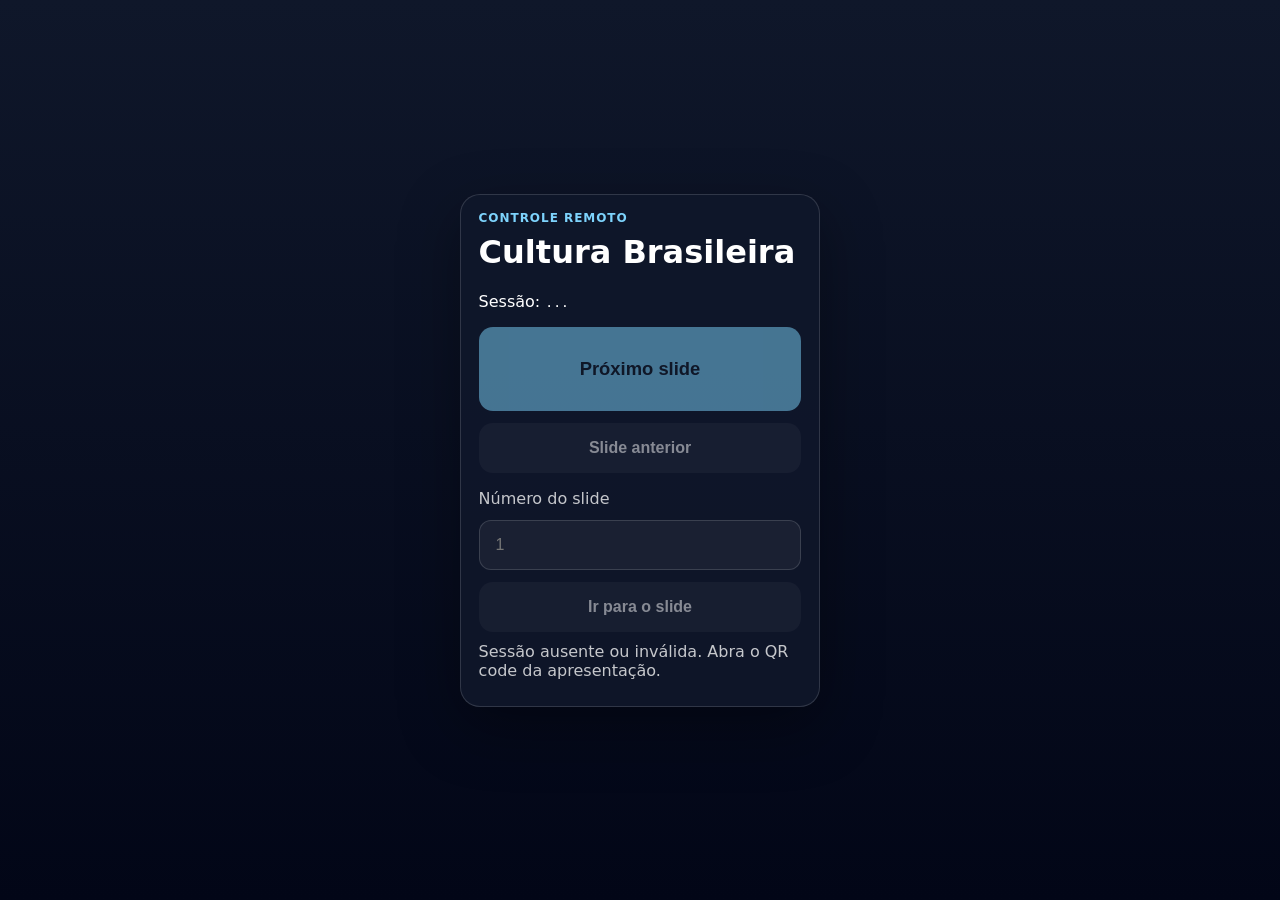
==== remote.html @ c2428dce "Build French Brazilian culture cover and fix slide layout" ====
<!doctype html>
<html lang="pt-BR">
  <head>
    <meta charset="utf-8" />
    <meta name="viewport" content="width=device-width, initial-scale=1.0, user-scalable=no" />
    <title>Controle remoto — Cultura Brasileira</title>
    <link rel="stylesheet" href="styles.css" />
  </head>
  <body class="remote-page">
    <main class="remote-layout">
      <div class="remote-panel">
        <p class="eyebrow">Controle remoto</p>
        <h1>Cultura Brasileira</h1>
        <p>Sessão: <code id="remote-session-id">...</code></p>
        <div class="remote-actions">
          <button id="btn-next" class="remote-button primary remote-button-next" disabled>Próximo slide</button>
          <button id="btn-prev" class="remote-button secondary" disabled>Slide anterior</button>
        </div>
        <div class="goto-panel">
          <label for="goto-slide">Número do slide</label>
          <input id="goto-slide" type="number" min="1" placeholder="1" inputmode="numeric" />
          <button id="btn-goto" class="remote-button tertiary" disabled>Ir para o slide</button>
        </div>
        <p id="remote-feedback" class="remote-feedback" role="status">Inicializando...</p>
      </div>
    </main>

    <script src="vendor/peerjs.min.js"></script>
    <script src="app.js?v=20261020-cover-fr"></script>
  </body>
</html>
---- styles.css ----
:root {
  --accent: #7dd3fc;
  --bg-deep: #020617;
  --panel: rgba(15, 23, 42, 0.94);
  --line: rgba(255, 255, 255, 0.14);
  --text-soft: rgba(255, 255, 255, 0.76);
  --ok: #22c55e;
  --warn: #f59e0b;
  --error: #ef4444;
}

body {
  margin: 0;
  background: var(--bg-deep);
  color: white;
  font-family: Inter, system-ui, sans-serif;
  overflow-x: hidden;
}

.reveal h1,
.reveal h2 {
  text-transform: none;
}

.reveal .slides > section.cover-slide {
  --cover-cream: #fbf6e8;
  --cover-ink: #183b31;
  --cover-green: #26794d;
  --cover-muted: #58685f;
  position: relative;
  box-sizing: border-box;
  height: 100%;
  padding: 0 !important;
  overflow: hidden;
  isolation: isolate;
  background: var(--cover-cream);
  color: var(--cover-ink);
  text-align: left;
}

.reveal .slides > .cover-slide.present {
  display: block;
}

.cover-slide::before,
.cover-slide::after {
  position: absolute;
  z-index: 0;
  content: "";
  border-radius: 50%;
  pointer-events: none;
}

.cover-slide::before {
  top: 50%;
  right: 4%;
  width: min(38vw, 600px);
  aspect-ratio: 1;
  transform: translateY(-50%);
  background: #dcebd8;
}

.cover-slide::after {
  right: -1%;
  bottom: 8%;
  width: min(19vw, 300px);
  aspect-ratio: 1;
  background: rgba(241, 200, 78, 0.17);
}

.cover-copy {
  position: absolute;
  z-index: 2;
  top: 13.5%;
  bottom: 5%;
  left: 7%;
  display: flex;
  width: 53%;
  max-width: 850px;
  flex-direction: column;
  align-items: flex-start;
}

.cover-eyebrow {
  margin: 0 0 72px;
  color: #528b60;
  font-size: 18px;
  font-weight: 700;
  letter-spacing: 0.24em;
  line-height: 1.3;
  text-transform: uppercase;
}

.cover-eyebrow::before {
  display: block;
  width: 54px;
  height: 5px;
  margin-bottom: 30px;
  border-radius: 3px;
  background: #e5b833;
  content: "";
}

.reveal .cover-title {
  margin: 0;
  color: var(--cover-ink);
  font-size: clamp(58px, 5vw, 80px);
  font-weight: 750;
  letter-spacing: -0.035em;
  line-height: 1.15;
}

.cover-title span {
  color: var(--cover-green);
}

.reveal .cover-subtitle {
  margin: 56px 0 0;
  color: var(--cover-muted);
  font-size: 24px;
  line-height: 1.4;
}

.reveal .cover-examples {
  display: flex;
  flex-wrap: wrap;
  gap: 16px;
  margin: 70px 0 0;
  padding: 0;
  list-style: none;
}

.reveal .cover-examples li {
  padding: 15px 22px;
  border-radius: 999px;
  font-size: 15px;
  font-weight: 700;
  letter-spacing: 0.025em;
  line-height: 1.4;
  white-space: nowrap;
}

.cover-examples li:nth-child(1) {
  background: #dcebd8;
  color: #28583b;
}

.cover-examples li:nth-child(2) {
  background: #fae7a9;
  color: #70551c;
}

.cover-examples li:nth-child(3) {
  background: #f1d8c9;
  color: #814b35;
}

.cover-credit {
  margin: auto 0 0;
  color: #839087;
  font-size: 12px;
  line-height: 1.4;
}

.cover-art {
  position: absolute;
  z-index: 1;
  top: 50%;
  right: 2.5%;
  width: auto;
  height: 104%;
  max-width: none;
  transform: translateY(-50%);
  object-fit: contain;
}

.placeholder-slide {
  display: flex !important;
  flex-direction: column;
  align-items: center;
  justify-content: center;
  min-height: min(700px, 78vh);
  box-sizing: border-box;
  padding: 2rem;
  border-radius: 24px;
  background: linear-gradient(135deg, #111827, #1e293b);
}

.placeholder-slide h1 {
  font-size: clamp(2rem, 6vw, 5rem);
  margin-bottom: 0.5rem;
}

.placeholder-slide p {
  color: var(--text-soft);
}

.eyebrow {
  margin: 0 0 0.5rem;
  color: var(--accent);
  text-transform: uppercase;
  letter-spacing: 0.08em;
  font-size: 0.75rem;
  font-weight: 700;
}

.remote-overlay {
  position: fixed;
  top: 1rem;
  right: 1rem;
  z-index: 20;
  display: flex;
  align-items: flex-start;
  gap: 0.75rem;
}

.remote-toggle,
.remote-close {
  appearance: none;
  border: 1px solid var(--line);
  background: var(--panel);
  color: white;
  cursor: pointer;
  box-shadow: 0 20px 60px rgba(0, 0, 0, 0.35);
}

.remote-toggle {
  width: 52px;
  height: 52px;
  border-radius: 999px;
  font-size: 1.35rem;
}

.remote-close {
  width: 36px;
  height: 36px;
  border-radius: 999px;
  font-size: 1rem;
}

.remote-overlay.is-collapsed .remote-card {
  display: none;
}

.remote-card,
.remote-panel {
  width: min(360px, calc(100vw - 2rem));
  max-width: 100%;
  padding: 1rem 1.1rem;
  box-sizing: border-box;
  border: 1px solid var(--line);
  border-radius: 20px;
  background: var(--panel);
  box-shadow: 0 20px 60px rgba(0, 0, 0, 0.35);
}

.remote-card-header {
  display: flex;
  align-items: flex-start;
  justify-content: space-between;
  gap: 1rem;
}

.remote-card h2,
.remote-panel h1 {
  margin-top: 0;
}

.qr-shell {
  display: flex;
  justify-content: center;
  align-items: center;
  min-height: 220px;
  margin: 1rem 0;
  padding: 0.75rem;
  border-radius: 16px;
  background: white;
}

.qr-shell canvas {
  max-width: 100%;
  height: auto;
}

.session-line,
.link-line,
.status-line,
.remote-feedback {
  margin: 0.6rem 0;
  color: var(--text-soft);
  overflow-wrap: anywhere;
}

.status-line span[data-state='ok'] { color: var(--ok); }
.status-line span[data-state='warn'] { color: var(--warn); }
.status-line span[data-state='error'] { color: var(--error); }

.toast {
  position: fixed;
  left: 50%;
  bottom: 1.5rem;
  transform: translateX(-50%) translateY(16px);
  opacity: 0;
  pointer-events: none;
  z-index: 25;
  padding: 0.9rem 1.1rem;
  border-radius: 999px;
  background: var(--panel);
  color: white;
  border: 1px solid var(--line);
  transition: opacity 180ms ease, transform 180ms ease;
}

.toast.is-visible {
  opacity: 1;
  transform: translateX(-50%) translateY(0);
}

.remote-layout {
  min-height: 100vh;
  display: grid;
  place-items: center;
  padding: max(1rem, env(safe-area-inset-top)) max(1rem, env(safe-area-inset-right)) max(1rem, env(safe-area-inset-bottom)) max(1rem, env(safe-area-inset-left));
  box-sizing: border-box;
  background: linear-gradient(180deg, #0f172a, #020617);
}

.remote-actions,
.goto-panel {
  display: grid;
  gap: 0.75rem;
  margin-top: 1rem;
}

label { color: var(--text-soft); }

input {
  width: 100%;
  box-sizing: border-box;
  padding: 0.95rem 1rem;
  border-radius: 12px;
  border: 1px solid var(--line);
  background: rgba(255, 255, 255, 0.05);
  color: white;
  font-size: 1rem;
}

.remote-button {
  appearance: none;
  border: 0;
  border-radius: 14px;
  padding: 1rem;
  font-size: 1rem;
  font-weight: 700;
  cursor: pointer;
}

.remote-button:disabled {
  opacity: 0.5;
  cursor: not-allowed;
}

.remote-button.primary {
  background: var(--accent);
  color: #111827;
}

.remote-button.secondary,
.remote-button.tertiary {
  background: rgba(255, 255, 255, 0.08);
  color: white;
}

.remote-button-next { min-height: 84px; font-size: 1.15rem; }

@media (max-width: 640px) {
  .remote-overlay { top: 0.75rem; right: 0.75rem; }
  .remote-card { width: min(340px, calc(100vw - 5rem)); }
  .remote-panel { width: min(100%, 420px); }
  .cover-copy { width: 57%; }
  .cover-title { font-size: clamp(52px, 5vw, 72px); }
  .cover-subtitle { max-width: 90%; font-size: 20px; }
  .reveal .cover-examples { gap: 10px; margin-top: 48px; }
  .reveal .cover-examples li { padding: 12px 16px; font-size: 13px; }
}
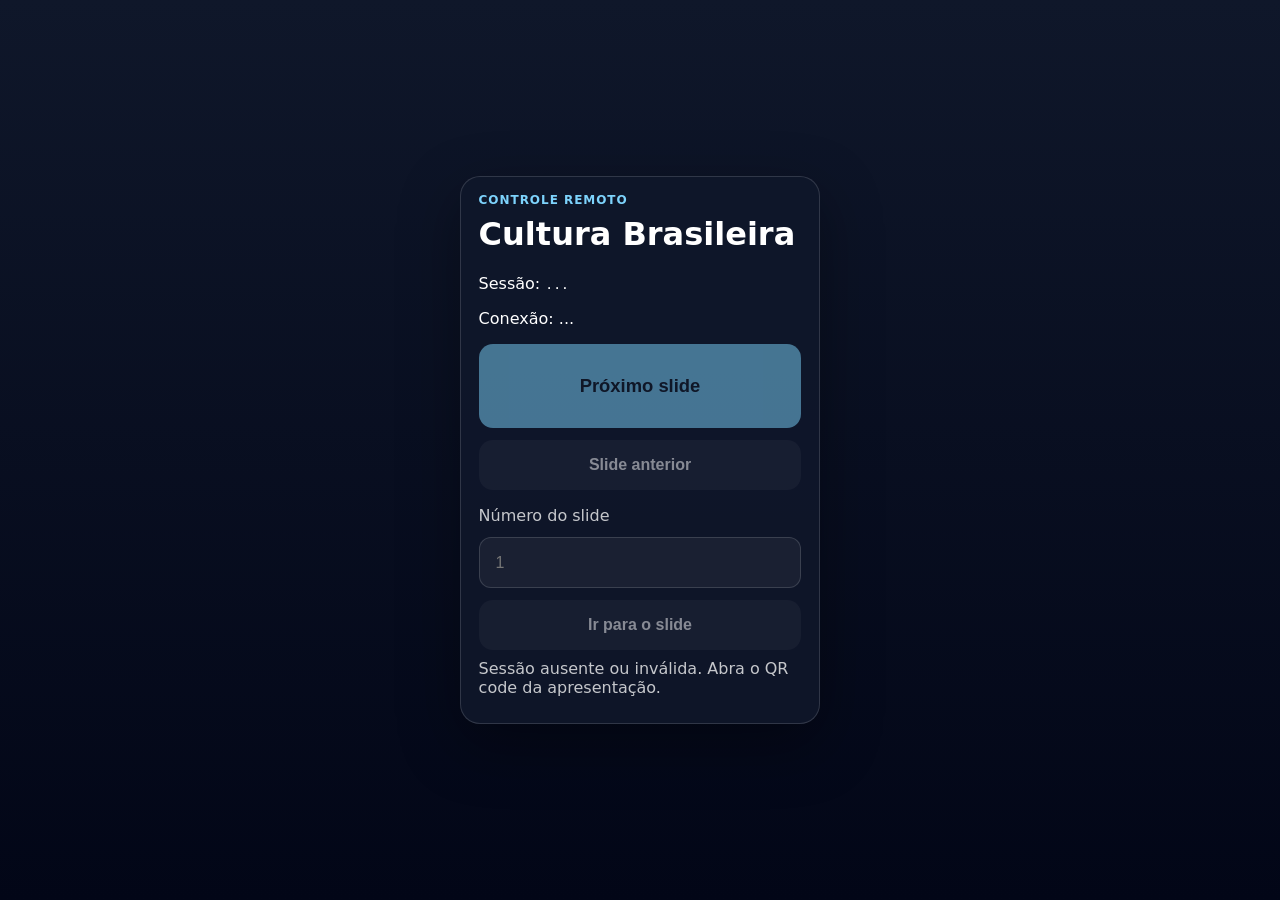
==== commit 9b6b8598: "Add selectable Metered TURN connection modes" ====
--- a/remote.html
+++ b/remote.html
@@ -12,6 +12,7 @@
         <p class="eyebrow">Controle remoto</p>
         <h1>Cultura Brasileira</h1>
         <p>Sessão: <code id="remote-session-id">...</code></p>
+        <p>Conexão: <span id="remote-mode">...</span></p>
         <div class="remote-actions">
           <button id="btn-next" class="remote-button primary remote-button-next" disabled>Próximo slide</button>
           <button id="btn-prev" class="remote-button secondary" disabled>Slide anterior</button>
@@ -26,6 +27,6 @@
     </main>
 
     <script src="vendor/peerjs.min.js"></script>
-    <script src="app.js?v=20261020-cover-fr"></script>
+    <script src="app.js?v=20261021-metered-turn"></script>
   </body>
 </html>
--- a/styles.css
+++ b/styles.css
@@ -26,7 +26,6 @@
   --cover-cream: #fbf6e8;
   --cover-ink: #183b31;
   --cover-green: #26794d;
-  --cover-muted: #58685f;
   position: relative;
   box-sizing: border-box;
   height: 100%;
@@ -71,20 +70,17 @@
 .cover-copy {
   position: absolute;
   z-index: 2;
-  top: 13.5%;
-  bottom: 5%;
+  top: 50%;
   left: 7%;
-  display: flex;
   width: 53%;
   max-width: 850px;
-  flex-direction: column;
-  align-items: flex-start;
-}
-
-.cover-eyebrow {
-  margin: 0 0 72px;
+  transform: translateY(-50%);
+}
+
+.reveal .cover-eyebrow {
+  margin: 0 0 44px;
   color: #528b60;
-  font-size: 18px;
+  font-size: 20px;
   font-weight: 700;
   letter-spacing: 0.24em;
   line-height: 1.3;
@@ -95,7 +91,7 @@
   display: block;
   width: 54px;
   height: 5px;
-  margin-bottom: 30px;
+  margin-bottom: 24px;
   border-radius: 3px;
   background: #e5b833;
   content: "";
@@ -104,69 +100,28 @@
 .reveal .cover-title {
   margin: 0;
   color: var(--cover-ink);
-  font-size: clamp(58px, 5vw, 80px);
+  font-size: 96px;
   font-weight: 750;
   letter-spacing: -0.035em;
   line-height: 1.15;
 }
 
+.reveal .cover-subtitle {
+  margin: 38px 0 0;
+  color: #58685f;
+  font-size: 28px;
+  line-height: 1.35;
+}
+
 .cover-title span {
   color: var(--cover-green);
-}
-
-.reveal .cover-subtitle {
-  margin: 56px 0 0;
-  color: var(--cover-muted);
-  font-size: 24px;
-  line-height: 1.4;
-}
-
-.reveal .cover-examples {
-  display: flex;
-  flex-wrap: wrap;
-  gap: 16px;
-  margin: 70px 0 0;
-  padding: 0;
-  list-style: none;
-}
-
-.reveal .cover-examples li {
-  padding: 15px 22px;
-  border-radius: 999px;
-  font-size: 15px;
-  font-weight: 700;
-  letter-spacing: 0.025em;
-  line-height: 1.4;
-  white-space: nowrap;
-}
-
-.cover-examples li:nth-child(1) {
-  background: #dcebd8;
-  color: #28583b;
-}
-
-.cover-examples li:nth-child(2) {
-  background: #fae7a9;
-  color: #70551c;
-}
-
-.cover-examples li:nth-child(3) {
-  background: #f1d8c9;
-  color: #814b35;
-}
-
-.cover-credit {
-  margin: auto 0 0;
-  color: #839087;
-  font-size: 12px;
-  line-height: 1.4;
 }
 
 .cover-art {
   position: absolute;
   z-index: 1;
   top: 50%;
-  right: 2.5%;
+  right: 7%;
   width: auto;
   height: 104%;
   max-width: none;
@@ -280,6 +235,23 @@
 .qr-shell canvas {
   max-width: 100%;
   height: auto;
+}
+
+.connection-mode-label {
+  display: block;
+  margin-top: 1rem;
+  font-size: 0.9rem;
+}
+
+.connection-mode-select {
+  width: 100%;
+  margin-top: 0.35rem;
+  padding: 0.7rem;
+  border: 1px solid var(--line);
+  border-radius: 10px;
+  background: #1e293b;
+  color: white;
+  font: inherit;
 }
 
 .session-line,
@@ -378,8 +350,4 @@
   .remote-card { width: min(340px, calc(100vw - 5rem)); }
   .remote-panel { width: min(100%, 420px); }
   .cover-copy { width: 57%; }
-  .cover-title { font-size: clamp(52px, 5vw, 72px); }
-  .cover-subtitle { max-width: 90%; font-size: 20px; }
-  .reveal .cover-examples { gap: 10px; margin-top: 48px; }
-  .reveal .cover-examples li { padding: 12px 16px; font-size: 13px; }
-}
+}
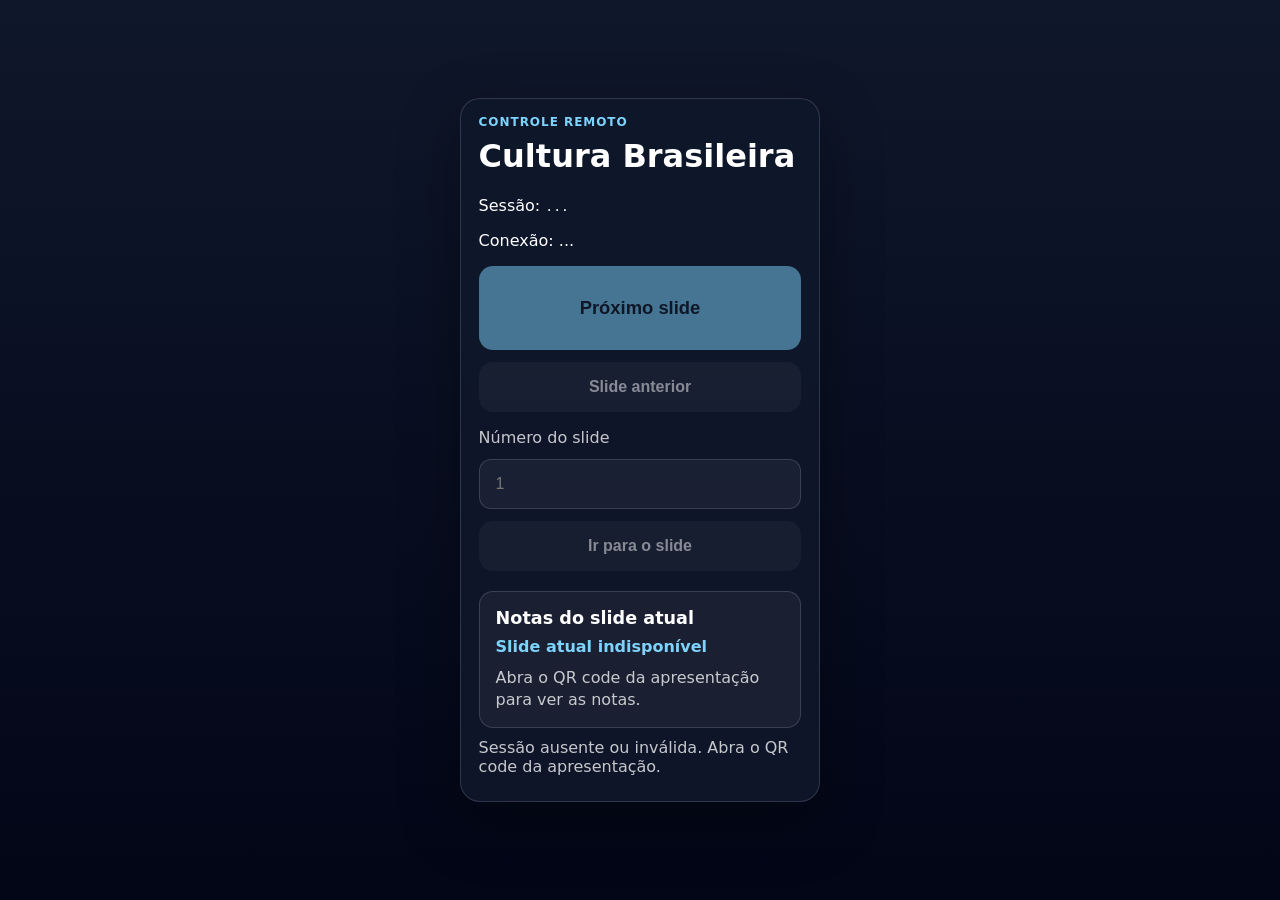
==== commit b7713ed9: "Show current slide notes on remote control" ====
--- a/remote.html
+++ b/remote.html
@@ -22,11 +22,17 @@
           <input id="goto-slide" type="number" min="1" placeholder="1" inputmode="numeric" />
           <button id="btn-goto" class="remote-button tertiary" disabled>Ir para o slide</button>
         </div>
+        <section class="remote-notes-panel" aria-labelledby="remote-notes-title">
+          <h2 id="remote-notes-title">Notas do slide atual</h2>
+          <p id="remote-current-slide" class="remote-current-slide" aria-live="polite">Aguardando apresentação...</p>
+          <ul id="remote-notes-list" lang="fr" hidden></ul>
+          <p id="remote-notes-empty" class="remote-notes-empty">As notas aparecerão quando o controle conectar.</p>
+        </section>
         <p id="remote-feedback" class="remote-feedback" role="status">Inicializando...</p>
       </div>
     </main>
 
     <script src="vendor/peerjs.min.js"></script>
-    <script src="app.js?v=20261021-metered-turn"></script>
+    <script src="app.js?v=20261102-slide-notes"></script>
   </body>
 </html>
--- a/styles.css
+++ b/styles.css
@@ -26,7 +26,7 @@
   --cover-cream: #fbf6e8;
   --cover-ink: #183b31;
   --cover-green: #26794d;
-  position: relative;
+  position: absolute;
   box-sizing: border-box;
   height: 100%;
   padding: 0 !important;
@@ -129,26 +129,527 @@
   object-fit: contain;
 }
 
-.placeholder-slide {
-  display: flex !important;
-  flex-direction: column;
+.reveal .slides > section.communities-slide,
+.reveal .slides > section.diversity-slide {
+  --diversity-ink: #173b32;
+  position: absolute;
+  box-sizing: border-box;
+  height: 100%;
+  padding: 0 !important;
+  overflow: hidden;
+  background: #fbf6e8;
+  color: var(--diversity-ink);
+  text-align: left;
+}
+
+.communities-intro {
+  position: absolute;
+  top: 9%;
+  left: 7%;
+  width: 48%;
+}
+
+.reveal .communities-eyebrow {
+  margin: 0 0 36px;
+  color: #527e5d;
+  font-size: 20px;
+  font-weight: 700;
+  letter-spacing: 0.19em;
+  text-transform: uppercase;
+}
+
+.reveal .communities-intro h2 {
+  margin: 0;
+  color: var(--diversity-ink);
+  font-size: 78px;
+  font-weight: 750;
+  letter-spacing: -0.035em;
+  line-height: 1.07;
+}
+
+.communities-intro h2 span { color: #26794d; }
+
+.reveal .communities-lead {
+  max-width: 560px;
+  margin: 36px 0 0;
+  color: #4b6257;
+  font-size: 30px;
+  line-height: 1.35;
+}
+
+.communities-lead strong { color: var(--diversity-ink); }
+
+.communities-photo,
+.diversity-photo {
+  position: absolute;
+  top: 8%;
+  right: 7%;
+  width: 37%;
+  height: 52%;
+  margin: 0;
+  overflow: hidden;
+  border-radius: 22px;
+  background: #e5ebdf;
+  box-shadow: 15px 15px 0 #dcebd8;
+}
+
+.communities-photo img,
+.diversity-photo img {
+  display: block;
+  width: 100%;
+  height: 100%;
+  max-width: none;
+  max-height: none;
+  object-fit: cover;
+}
+
+.communities-groups {
+  position: absolute;
+  top: 61%;
+  left: 7%;
+  width: 86%;
+}
+
+.reveal .communities-label {
+  margin: 0 0 18px;
+  color: var(--diversity-ink);
+  font-size: 26px;
+  font-weight: 700;
+}
+
+.reveal .communities-list {
+  display: flex;
+  flex-wrap: wrap;
+  justify-content: center;
   align-items: center;
-  justify-content: center;
-  min-height: min(700px, 78vh);
-  box-sizing: border-box;
-  padding: 2rem;
-  border-radius: 24px;
-  background: linear-gradient(135deg, #111827, #1e293b);
-}
-
-.placeholder-slide h1 {
-  font-size: clamp(2rem, 6vw, 5rem);
-  margin-bottom: 0.5rem;
-}
-
-.placeholder-slide p {
-  color: var(--text-soft);
-}
+  gap: 14px 18px;
+  margin: 0;
+  padding: 0;
+  list-style: none;
+}
+
+.reveal .communities-list li {
+  padding: 9px 22px;
+  border-radius: 999px;
+  background: #e1ecdc;
+  color: #20543c;
+  font-weight: 650;
+  line-height: 1.12;
+  list-style: none;
+  white-space: nowrap;
+}
+
+.reveal .communities-list li.tag-xxl { background: #26794d; color: #fffdf5; font-size: 55px; }
+.reveal .communities-list li.tag-xl { font-size: 46px; }
+.reveal .communities-list li.tag-lg { background: #f3df9a; color: #674c05; font-size: 38px; }
+.reveal .communities-list li.tag-md { font-size: 33px; }
+.reveal .communities-list li.tag-sm { background: #f1e4d6; color: #78462d; font-size: 29px; }
+
+.reveal .communities-source {
+  position: absolute;
+  bottom: 5%;
+  left: 7%;
+  margin: 0;
+  color: #60736a;
+  font-size: 17px;
+}
+
+.diversity-intro {
+  position: absolute;
+  top: 9%;
+  left: 7%;
+  width: 48%;
+}
+
+.reveal .diversity-eyebrow {
+  margin: 0 0 36px;
+  color: #527e5d;
+  font-size: 20px;
+  font-weight: 700;
+  letter-spacing: 0.19em;
+  text-transform: uppercase;
+}
+
+.reveal .diversity-intro h2 {
+  margin: 0;
+  color: var(--diversity-ink);
+  font-size: 78px;
+  font-weight: 750;
+  letter-spacing: -0.035em;
+  line-height: 1.07;
+}
+
+.diversity-intro h2 span { color: #26794d; }
+
+.reveal .diversity-lead {
+  max-width: 560px;
+  margin: 36px 0 0;
+  color: #4b6257;
+  font-size: 30px;
+  line-height: 1.35;
+}
+
+.diversity-lead strong { color: var(--diversity-ink); }
+
+.diversity-data {
+  position: absolute;
+  top: 63%;
+  left: 7%;
+  width: 86%;
+}
+
+.reveal .diversity-data-title {
+  margin: 0 0 20px;
+  color: var(--diversity-ink);
+  font-size: 27px;
+  font-weight: 700;
+}
+
+.diversity-bar {
+  display: flex;
+  height: 26px;
+  overflow: hidden;
+  border-radius: 999px;
+}
+
+.diversity-bar-european { width: 60%; background: #26794d; }
+.diversity-bar-african { width: 27%; background: #e5b833; }
+.diversity-bar-indigenous { width: 13%; background: #c56745; }
+
+.diversity-legend {
+  display: grid;
+  grid-template-columns: 60% 27% 13%;
+  margin-top: 18px;
+  color: #4b6257;
+  font-size: 22px;
+}
+
+.diversity-legend span { display: flex; flex-direction: column; gap: 2px; }
+.diversity-legend strong { font-size: 32px; line-height: 1.1; }
+
+.diversity-legend span:nth-child(1) strong { color: #26794d; }
+.diversity-legend span:nth-child(2) strong { color: #9b7410; }
+.diversity-legend span:nth-child(3) strong { color: #b55334; }
+
+.reveal .diversity-source {
+  position: absolute;
+  bottom: 5%;
+  left: 7%;
+  width: 66%;
+  margin: 0;
+  color: #60736a;
+  font-size: 17px;
+}
+
+.diversity-source cite { font-style: italic; }
+
+.reveal .diversity-photo-credit {
+  position: absolute;
+  right: 7%;
+  bottom: 5%;
+  margin: 0;
+  color: #60736a;
+  font-size: 17px;
+  text-align: right;
+}
+
+.reveal .slides > section.social-time-slide {
+  --time-ink: #f7efe2;
+  --time-gold: #ddb778;
+  position: absolute;
+  box-sizing: border-box;
+  height: 100%;
+  padding: 0 !important;
+  overflow: hidden;
+  background: #192027;
+  color: var(--time-ink);
+  text-align: left;
+}
+
+.social-time-intro {
+  position: absolute;
+  top: 11%;
+  left: 7%;
+  width: 43%;
+}
+
+.reveal .social-time-eyebrow {
+  margin: 0 0 48px;
+  color: var(--time-gold);
+  font-size: 20px;
+  font-weight: 700;
+  letter-spacing: 0.19em;
+  text-transform: uppercase;
+}
+
+.reveal .social-time-intro h2 {
+  margin: 0;
+  color: var(--time-ink);
+  font-size: 88px;
+  font-weight: 750;
+  letter-spacing: -0.035em;
+  line-height: 1.07;
+}
+
+.social-time-intro h2 span { color: var(--time-gold); }
+
+.reveal .social-time-lead {
+  max-width: 650px;
+  margin: 50px 0 0;
+  color: #d8d6d1;
+  font-size: 31px;
+  line-height: 1.35;
+}
+
+.social-time-photo {
+  position: absolute;
+  top: 6%;
+  right: 6%;
+  width: 42%;
+  height: 88%;
+  margin: 0;
+  overflow: hidden;
+  border: 2px solid rgba(221, 183, 120, 0.55);
+  border-radius: 22px;
+  box-shadow: 0 24px 70px rgba(0, 0, 0, 0.32);
+}
+
+.social-time-photo img {
+  display: block;
+  width: 100%;
+  height: 100%;
+  max-width: none;
+  max-height: none;
+  object-fit: cover;
+}
+
+.reveal .social-time-note {
+  position: absolute;
+  bottom: 5%;
+  left: 7%;
+  width: 43%;
+  margin: 0;
+  color: #bcb6aa;
+  font-size: 19px;
+}
+
+.reveal .slides > section.caramelo-slide {
+  --caramelo-ink: #402819;
+  --caramelo-accent: #a95326;
+  position: absolute;
+  box-sizing: border-box;
+  height: 100%;
+  padding: 0 !important;
+  overflow: hidden;
+  background: #f2dfc1;
+  color: var(--caramelo-ink);
+  text-align: left;
+}
+
+.caramelo-slide::before {
+  position: absolute;
+  bottom: -34%;
+  left: -17%;
+  width: 53%;
+  aspect-ratio: 1;
+  border-radius: 50%;
+  background: rgba(215, 159, 82, 0.25);
+  content: "";
+}
+
+.caramelo-intro {
+  position: absolute;
+  z-index: 1;
+  top: 17%;
+  left: 6%;
+  width: 29%;
+}
+
+.reveal .caramelo-eyebrow {
+  margin: 0 0 46px;
+  color: var(--caramelo-accent);
+  font-size: 20px;
+  font-weight: 700;
+  letter-spacing: 0.16em;
+  text-transform: uppercase;
+}
+
+.reveal .caramelo-intro h2 {
+  margin: 0;
+  color: var(--caramelo-ink);
+  font-size: 77px;
+  font-weight: 750;
+  letter-spacing: -0.045em;
+  line-height: 1.08;
+}
+
+.caramelo-intro h2 span { color: var(--caramelo-accent); }
+
+.reveal .caramelo-lead {
+  margin: 48px 0 0;
+  color: #614734;
+  font-size: 30px;
+  line-height: 1.38;
+}
+
+.caramelo-lead strong { color: var(--caramelo-ink); }
+
+.reveal .caramelo-note {
+  margin: 58px 0 0;
+  padding-top: 22px;
+  border-top: 3px solid #d2a56a;
+  color: #76573c;
+  font-size: 21px;
+  line-height: 1.35;
+}
+
+.caramelo-collage {
+  position: absolute;
+  top: 8%;
+  right: 5%;
+  display: grid;
+  grid-template-columns: repeat(5, minmax(0, 1fr));
+  grid-template-rows: repeat(3, minmax(0, 1fr));
+  gap: 10px;
+  width: 58%;
+  height: 84%;
+  padding: 10px;
+  box-sizing: border-box;
+  border-radius: 23px;
+  background: #fff8ed;
+  box-shadow: 0 28px 70px rgba(76, 43, 19, 0.25);
+}
+
+.reveal .caramelo-collage img {
+  display: block;
+  margin: 0;
+  width: 100%;
+  height: 100%;
+  max-width: none;
+  max-height: none;
+  min-width: 0;
+  min-height: 0;
+  border-radius: 10px;
+  object-fit: cover;
+}
+
+.caramelo-tile-1 { grid-area: 1 / 1 / 3 / 2; }
+.caramelo-tile-2 { grid-area: 1 / 2 / 2 / 4; }
+.caramelo-tile-3 { grid-area: 1 / 4 / 2 / 6; }
+.caramelo-tile-4 { grid-area: 2 / 2 / 3 / 4; }
+.caramelo-tile-5 { grid-area: 2 / 4 / 4 / 6; }
+.caramelo-tile-6 { grid-area: 3 / 1 / 4 / 2; }
+.caramelo-tile-7 { grid-area: 3 / 2 / 4 / 3; }
+.caramelo-tile-8 { grid-area: 3 / 3 / 4 / 4; }
+
+.caramelo-collage .caramelo-tile-1 { object-position: 50% 24%; }
+.caramelo-collage .caramelo-tile-5 { object-position: 50% 35%; }
+.caramelo-collage .caramelo-tile-8 { object-position: 50% 50%; }
+
+.reveal .slides > section.culinary-slide {
+  --culinary-ink: #fff6ee;
+  --culinary-accent: #ffc2a8;
+  position: absolute;
+  box-sizing: border-box;
+  height: 100%;
+  padding: 0 !important;
+  overflow: hidden;
+  background: #861f34;
+  color: var(--culinary-ink);
+  text-align: left;
+}
+
+.culinary-slide::before {
+  position: absolute;
+  top: -33%;
+  right: -8%;
+  width: 52%;
+  aspect-ratio: 1;
+  border-radius: 50%;
+  background: rgba(255, 167, 139, 0.15);
+  content: "";
+}
+
+.culinary-heading {
+  position: absolute;
+  top: 7%;
+  left: 6%;
+  width: 48%;
+}
+
+.reveal .culinary-eyebrow {
+  margin: 0 0 34px;
+  color: var(--culinary-accent);
+  font-size: 20px;
+  font-weight: 700;
+  letter-spacing: 0.18em;
+  text-transform: uppercase;
+}
+
+.reveal .culinary-heading h2 {
+  margin: 0;
+  color: var(--culinary-ink);
+  font-size: 78px;
+  font-weight: 750;
+  letter-spacing: -0.04em;
+  line-height: 1.06;
+}
+
+.culinary-heading h2 span { color: var(--culinary-accent); }
+
+.reveal .culinary-lead {
+  position: absolute;
+  top: 12%;
+  right: 7%;
+  width: 38%;
+  margin: 0;
+  color: #f4d8d4;
+  font-size: 30px;
+  line-height: 1.37;
+}
+
+.culinary-lead strong { color: var(--culinary-ink); }
+
+.culinary-collage {
+  position: absolute;
+  top: 38%;
+  left: 6%;
+  display: grid;
+  grid-template-columns: repeat(6, minmax(0, 1fr));
+  grid-template-rows: 40% 60%;
+  gap: 10px;
+  width: 88%;
+  height: 54%;
+  padding: 10px;
+  box-sizing: border-box;
+  border-radius: 23px;
+  background: #f6d0c5;
+  box-shadow: 0 26px 65px rgba(47, 5, 17, 0.35);
+}
+
+.reveal .culinary-collage img {
+  display: block;
+  width: 100%;
+  height: 100%;
+  min-width: 0;
+  min-height: 0;
+  max-width: none;
+  max-height: none;
+  margin: 0;
+  border-radius: 10px;
+  object-fit: cover;
+}
+
+.culinary-tile-1 { grid-area: 1 / 1 / 2 / 3; }
+.culinary-tile-2 { grid-area: 1 / 3 / 2 / 5; }
+.culinary-tile-3 { grid-area: 1 / 5 / 2 / 7; }
+.culinary-tile-4 { grid-area: 2 / 1 / 3 / 4; }
+.culinary-tile-5 { grid-area: 2 / 4 / 3 / 7; }
+
+.culinary-collage .culinary-tile-1 { object-position: 50% 58%; }
+.culinary-collage .culinary-tile-4 { object-position: 50% 56%; }
+
+.reveal .remote-notes { display: none; }
 
 .eyebrow {
   margin: 0 0 0.5rem;
@@ -304,6 +805,40 @@
   margin-top: 1rem;
 }
 
+.remote-notes-panel {
+  margin-top: 1.25rem;
+  padding: 1rem;
+  border: 1px solid var(--line);
+  border-radius: 14px;
+  background: rgba(255, 255, 255, 0.05);
+}
+
+.remote-notes-panel h2 {
+  margin: 0 0 0.55rem;
+  font-size: 1.1rem;
+}
+
+.remote-current-slide {
+  margin: 0 0 0.65rem;
+  color: var(--accent);
+  font-weight: 700;
+}
+
+.remote-notes-panel ul {
+  margin: 0;
+  padding-left: 1.25rem;
+  line-height: 1.45;
+}
+
+.remote-notes-panel li + li { margin-top: 0.55rem; }
+.remote-notes-panel ul[hidden] { display: none; }
+
+.remote-notes-empty {
+  margin: 0;
+  color: var(--text-soft);
+  line-height: 1.4;
+}
+
 label { color: var(--text-soft); }
 
 input {
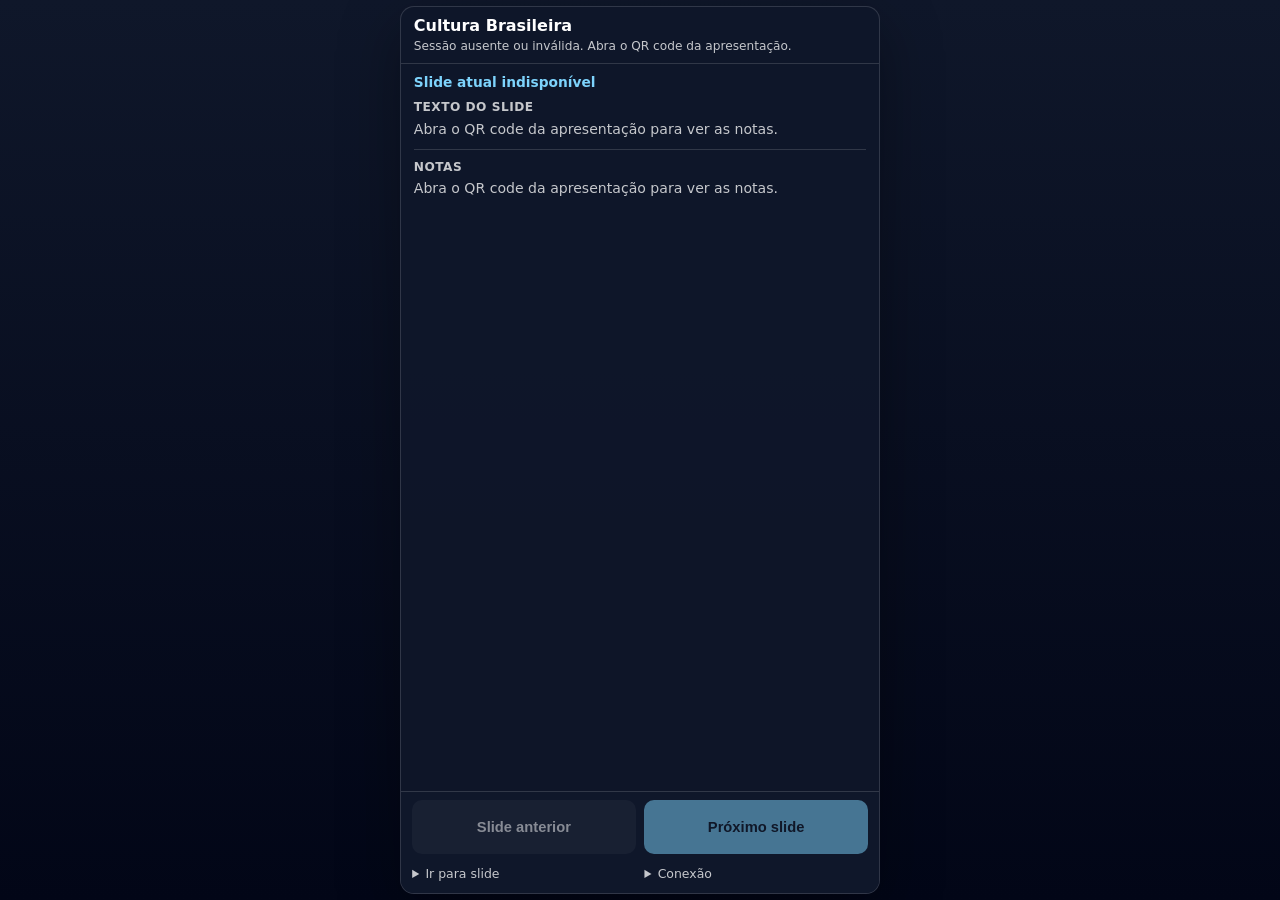
==== commit 2507900a: "Show slide text in compact mobile remote" ====
--- a/remote.html
+++ b/remote.html
@@ -4,35 +4,53 @@
     <meta charset="utf-8" />
     <meta name="viewport" content="width=device-width, initial-scale=1.0, user-scalable=no" />
     <title>Controle remoto — Cultura Brasileira</title>
-    <link rel="stylesheet" href="styles.css" />
+    <link rel="stylesheet" href="styles.css?v=20261117-compact-remote" />
   </head>
   <body class="remote-page">
     <main class="remote-layout">
       <div class="remote-panel">
-        <p class="eyebrow">Controle remoto</p>
-        <h1>Cultura Brasileira</h1>
-        <p>Sessão: <code id="remote-session-id">...</code></p>
-        <p>Conexão: <span id="remote-mode">...</span></p>
-        <div class="remote-actions">
-          <button id="btn-next" class="remote-button primary remote-button-next" disabled>Próximo slide</button>
-          <button id="btn-prev" class="remote-button secondary" disabled>Slide anterior</button>
+        <header class="remote-header">
+          <h1>Cultura Brasileira</h1>
+          <p id="remote-feedback" class="remote-feedback" role="status">Inicializando...</p>
+        </header>
+        <div class="remote-reading">
+          <p id="remote-current-slide" class="remote-current-slide" aria-live="polite">Aguardando apresentação...</p>
+          <section class="remote-slide-text-panel" aria-labelledby="remote-slide-text-title">
+            <h2 id="remote-slide-text-title">Texto do slide</h2>
+            <div id="remote-slide-text-list" lang="fr"></div>
+            <p id="remote-slide-text-empty" class="remote-notes-empty">O texto aparecerá quando o controle conectar.</p>
+          </section>
+          <section class="remote-notes-panel" aria-labelledby="remote-notes-title">
+            <h2 id="remote-notes-title">Notas</h2>
+            <ul id="remote-notes-list" lang="fr" hidden></ul>
+            <p id="remote-notes-empty" class="remote-notes-empty">As notas aparecerão quando o controle conectar.</p>
+          </section>
         </div>
-        <div class="goto-panel">
-          <label for="goto-slide">Número do slide</label>
-          <input id="goto-slide" type="number" min="1" placeholder="1" inputmode="numeric" />
-          <button id="btn-goto" class="remote-button tertiary" disabled>Ir para o slide</button>
-        </div>
-        <section class="remote-notes-panel" aria-labelledby="remote-notes-title">
-          <h2 id="remote-notes-title">Notas do slide atual</h2>
-          <p id="remote-current-slide" class="remote-current-slide" aria-live="polite">Aguardando apresentação...</p>
-          <ul id="remote-notes-list" lang="fr" hidden></ul>
-          <p id="remote-notes-empty" class="remote-notes-empty">As notas aparecerão quando o controle conectar.</p>
-        </section>
-        <p id="remote-feedback" class="remote-feedback" role="status">Inicializando...</p>
+        <footer class="remote-footer">
+          <div class="remote-actions">
+            <button id="btn-prev" class="remote-button secondary" disabled>Slide anterior</button>
+            <button id="btn-next" class="remote-button primary remote-button-next" disabled>Próximo slide</button>
+          </div>
+          <div class="remote-secondary-actions">
+            <details class="goto-panel">
+              <summary>Ir para slide</summary>
+              <div class="goto-controls">
+                <label class="visually-hidden" for="goto-slide">Número do slide</label>
+                <input id="goto-slide" type="number" min="1" placeholder="Número" inputmode="numeric" />
+                <button id="btn-goto" class="remote-button tertiary" disabled>Ir</button>
+              </div>
+            </details>
+            <details class="remote-connection-details">
+              <summary>Conexão</summary>
+              <p>Sessão: <code id="remote-session-id">...</code></p>
+              <p>Modo: <span id="remote-mode">...</span></p>
+            </details>
+          </div>
+        </footer>
       </div>
     </main>
 
     <script src="vendor/peerjs.min.js"></script>
-    <script src="app.js?v=20261102-slide-notes"></script>
+    <script src="app.js?v=20261117-compact-remote"></script>
   </body>
 </html>
--- a/styles.css
+++ b/styles.css
@@ -129,8 +129,7 @@
   object-fit: contain;
 }
 
-.reveal .slides > section.communities-slide,
-.reveal .slides > section.diversity-slide {
+.reveal .slides > section.communities-slide {
   --diversity-ink: #173b32;
   position: absolute;
   box-sizing: border-box;
@@ -179,8 +178,7 @@
 
 .communities-lead strong { color: var(--diversity-ink); }
 
-.communities-photo,
-.diversity-photo {
+.communities-photo {
   position: absolute;
   top: 8%;
   right: 7%;
@@ -193,8 +191,7 @@
   box-shadow: 15px 15px 0 #dcebd8;
 }
 
-.communities-photo img,
-.diversity-photo img {
+.communities-photo img {
   display: block;
   width: 100%;
   height: 100%;
@@ -254,105 +251,6 @@
   font-size: 17px;
 }
 
-.diversity-intro {
-  position: absolute;
-  top: 9%;
-  left: 7%;
-  width: 48%;
-}
-
-.reveal .diversity-eyebrow {
-  margin: 0 0 36px;
-  color: #527e5d;
-  font-size: 20px;
-  font-weight: 700;
-  letter-spacing: 0.19em;
-  text-transform: uppercase;
-}
-
-.reveal .diversity-intro h2 {
-  margin: 0;
-  color: var(--diversity-ink);
-  font-size: 78px;
-  font-weight: 750;
-  letter-spacing: -0.035em;
-  line-height: 1.07;
-}
-
-.diversity-intro h2 span { color: #26794d; }
-
-.reveal .diversity-lead {
-  max-width: 560px;
-  margin: 36px 0 0;
-  color: #4b6257;
-  font-size: 30px;
-  line-height: 1.35;
-}
-
-.diversity-lead strong { color: var(--diversity-ink); }
-
-.diversity-data {
-  position: absolute;
-  top: 63%;
-  left: 7%;
-  width: 86%;
-}
-
-.reveal .diversity-data-title {
-  margin: 0 0 20px;
-  color: var(--diversity-ink);
-  font-size: 27px;
-  font-weight: 700;
-}
-
-.diversity-bar {
-  display: flex;
-  height: 26px;
-  overflow: hidden;
-  border-radius: 999px;
-}
-
-.diversity-bar-european { width: 60%; background: #26794d; }
-.diversity-bar-african { width: 27%; background: #e5b833; }
-.diversity-bar-indigenous { width: 13%; background: #c56745; }
-
-.diversity-legend {
-  display: grid;
-  grid-template-columns: 60% 27% 13%;
-  margin-top: 18px;
-  color: #4b6257;
-  font-size: 22px;
-}
-
-.diversity-legend span { display: flex; flex-direction: column; gap: 2px; }
-.diversity-legend strong { font-size: 32px; line-height: 1.1; }
-
-.diversity-legend span:nth-child(1) strong { color: #26794d; }
-.diversity-legend span:nth-child(2) strong { color: #9b7410; }
-.diversity-legend span:nth-child(3) strong { color: #b55334; }
-
-.reveal .diversity-source {
-  position: absolute;
-  bottom: 5%;
-  left: 7%;
-  width: 66%;
-  margin: 0;
-  color: #60736a;
-  font-size: 17px;
-}
-
-.diversity-source cite { font-style: italic; }
-
-.reveal .diversity-photo-credit {
-  position: absolute;
-  right: 7%;
-  bottom: 5%;
-  margin: 0;
-  color: #60736a;
-  font-size: 17px;
-  text-align: right;
-}
-
 .reveal .slides > section.social-time-slide {
   --time-ink: #f7efe2;
   --time-gold: #ddb778;
@@ -648,6 +546,188 @@
 
 .culinary-collage .culinary-tile-1 { object-position: 50% 58%; }
 .culinary-collage .culinary-tile-4 { object-position: 50% 56%; }
+
+.reveal .slides > section.carnaval-football-slide {
+  --cf-ink: #102d75;
+  --cf-accent: #f6d64b;
+  position: absolute;
+  box-sizing: border-box;
+  height: 100%;
+  padding: 0 !important;
+  overflow: hidden;
+  isolation: isolate;
+  background: #dceafa;
+  color: var(--cf-ink);
+  text-align: left;
+}
+
+.carnaval-football-slide::before {
+  position: absolute;
+  top: -30%;
+  right: -9%;
+  width: 44%;
+  aspect-ratio: 1;
+  border-radius: 50%;
+  background: #bfd8f4;
+  content: "";
+}
+
+.carnaval-football-heading {
+  position: absolute;
+  z-index: 1;
+  top: 7%;
+  left: 6%;
+  width: 88%;
+}
+
+.reveal .carnaval-football-eyebrow {
+  margin: 0 0 23px;
+  color: #2757a7;
+  font-size: 20px;
+  font-weight: 750;
+  letter-spacing: 0.16em;
+  text-transform: uppercase;
+}
+
+.reveal .carnaval-football-heading h2 {
+  margin: 0;
+  color: var(--cf-ink);
+  font-size: 76px;
+  font-weight: 750;
+  letter-spacing: -0.045em;
+  line-height: 1.07;
+}
+
+.carnaval-football-heading h2 span { color: #e0a500; }
+
+.reveal .carnaval-football-lead {
+  margin: 21px 0 0;
+  color: #355687;
+  font-size: 27px;
+  line-height: 1.3;
+}
+
+.carnaval-football-photos {
+  position: absolute;
+  top: 34%;
+  left: 6%;
+  display: grid;
+  grid-template-columns: repeat(2, minmax(0, 1fr));
+  gap: 16px;
+  width: 88%;
+  height: 43%;
+}
+
+.reveal .carnaval-football-photo {
+  position: relative;
+  min-width: 0;
+  height: 100%;
+  margin: 0;
+  overflow: hidden;
+  border: 8px solid #fff;
+  border-radius: 18px;
+  box-sizing: border-box;
+  box-shadow: 0 18px 34px rgba(16, 45, 117, 0.22);
+}
+
+.reveal .carnaval-football-photo img {
+  display: block;
+  width: 100%;
+  height: 100%;
+  min-width: 0;
+  min-height: 0;
+  max-width: none;
+  max-height: none;
+  margin: 0;
+  object-fit: cover;
+}
+
+.carnaval-football-photo:first-child img { object-position: 50% 45%; }
+.carnaval-football-photo:last-child img { object-position: 50% 36%; }
+
+.reveal .carnaval-football-photo figcaption {
+  position: absolute;
+  right: 16px;
+  bottom: 16px;
+  margin: 0;
+  padding: 8px 17px;
+  border-radius: 999px;
+  background: var(--cf-accent);
+  color: var(--cf-ink);
+  font-size: 22px;
+  font-weight: 750;
+}
+
+.reveal .carnaval-football-caveat {
+  position: absolute;
+  bottom: 8%;
+  left: 6%;
+  width: 88%;
+  margin: 0;
+  padding: 17px 28px;
+  border-left: 9px solid var(--cf-accent);
+  border-radius: 0 14px 14px 0;
+  box-sizing: border-box;
+  background: var(--cf-ink);
+  color: #eef5ff;
+  font-size: 27px;
+  line-height: 1.25;
+}
+
+.carnaval-football-caveat strong { color: var(--cf-accent); }
+
+.reveal .slides > section.thanks-slide {
+  position: absolute;
+  box-sizing: border-box;
+  height: 100%;
+  padding: 0 !important;
+  overflow: hidden;
+  isolation: isolate;
+  background: #fbf6e8;
+  color: #183b31;
+  text-align: left;
+}
+
+.thanks-copy {
+  position: absolute;
+  z-index: 1;
+  top: 50%;
+  left: 10%;
+  transform: translateY(-50%);
+}
+
+.thanks-copy::before {
+  display: block;
+  width: 72px;
+  height: 6px;
+  margin-bottom: 34px;
+  border-radius: 3px;
+  background: #e5b833;
+  content: "";
+}
+
+.reveal .thanks-copy h2 {
+  margin: 0;
+  color: #26794d;
+  font-size: 156px;
+  font-weight: 750;
+  letter-spacing: -0.045em;
+  line-height: 1.1;
+}
+
+.thanks-art {
+  position: absolute;
+  top: 50%;
+  right: 7%;
+  width: auto;
+  height: 98%;
+  max-width: none;
+  margin: 0;
+  transform: translateY(-50%);
+  object-fit: contain;
+  opacity: 0.16;
+  pointer-events: none;
+}
 
 .reveal .remote-notes { display: none; }
 
@@ -790,53 +870,161 @@
 }
 
 .remote-layout {
-  min-height: 100vh;
-  display: grid;
-  place-items: center;
-  padding: max(1rem, env(safe-area-inset-top)) max(1rem, env(safe-area-inset-right)) max(1rem, env(safe-area-inset-bottom)) max(1rem, env(safe-area-inset-left));
+  height: 100vh;
+  height: 100dvh;
+  display: flex;
+  justify-content: center;
+  padding: max(0.4rem, env(safe-area-inset-top)) max(0.4rem, env(safe-area-inset-right)) max(0.4rem, env(safe-area-inset-bottom)) max(0.4rem, env(safe-area-inset-left));
   box-sizing: border-box;
   background: linear-gradient(180deg, #0f172a, #020617);
 }
 
-.remote-actions,
-.goto-panel {
-  display: grid;
-  gap: 0.75rem;
-  margin-top: 1rem;
-}
-
-.remote-notes-panel {
-  margin-top: 1.25rem;
-  padding: 1rem;
-  border: 1px solid var(--line);
+.remote-page .remote-panel {
+  display: flex;
+  flex-direction: column;
+  width: min(100%, 480px);
+  height: 100%;
+  min-height: 0;
+  padding: 0;
+  overflow: hidden;
   border-radius: 14px;
-  background: rgba(255, 255, 255, 0.05);
-}
-
-.remote-notes-panel h2 {
+}
+
+.remote-header {
+  flex: none;
+  padding: 0.55rem 0.8rem;
+  border-bottom: 1px solid var(--line);
+}
+
+.remote-header h1 {
+  margin: 0;
+  font-size: 1rem;
+  line-height: 1.2;
+}
+
+.remote-header .remote-feedback {
+  margin: 0.2rem 0 0;
+  font-size: 0.76rem;
+  line-height: 1.25;
+}
+
+.remote-reading {
+  flex: 1;
+  min-height: 0;
+  overflow-y: auto;
+  overscroll-behavior: contain;
+  padding: 0.65rem 0.8rem 0.9rem;
+}
+
+.remote-current-slide {
   margin: 0 0 0.55rem;
-  font-size: 1.1rem;
-}
-
-.remote-current-slide {
-  margin: 0 0 0.65rem;
   color: var(--accent);
   font-weight: 700;
+  font-size: 0.86rem;
+  line-height: 1.25;
+}
+
+.remote-slide-text-panel h2,
+.remote-notes-panel h2 {
+  margin: 0 0 0.35rem;
+  color: var(--text-soft);
+  font-size: 0.76rem;
+  text-transform: uppercase;
+  letter-spacing: 0.04em;
+}
+
+#remote-slide-text-list p {
+  margin: 0 0 0.3rem;
+  font-size: 0.92rem;
+  line-height: 1.3;
+}
+
+.remote-notes-panel {
+  margin-top: 0.7rem;
+  padding-top: 0.6rem;
+  border-top: 1px solid var(--line);
 }
 
 .remote-notes-panel ul {
   margin: 0;
-  padding-left: 1.25rem;
-  line-height: 1.45;
-}
-
-.remote-notes-panel li + li { margin-top: 0.55rem; }
+  padding-left: 1.15rem;
+  font-size: 0.92rem;
+  line-height: 1.3;
+}
+
+.remote-notes-panel li + li { margin-top: 0.3rem; }
 .remote-notes-panel ul[hidden] { display: none; }
 
 .remote-notes-empty {
   margin: 0;
   color: var(--text-soft);
-  line-height: 1.4;
+  font-size: 0.88rem;
+  line-height: 1.3;
+}
+
+.remote-footer {
+  flex: none;
+  padding: 0.55rem 0.7rem 0.5rem;
+  border-top: 1px solid var(--line);
+  background: #0f172a;
+}
+
+.remote-actions {
+  display: grid;
+  grid-template-columns: 1fr 1fr;
+  gap: 0.55rem;
+}
+
+.remote-secondary-actions {
+  display: flex;
+  gap: 0.55rem;
+  margin-top: 0.45rem;
+}
+
+.remote-secondary-actions details {
+  flex: 1;
+  min-width: 0;
+  color: var(--text-soft);
+  font-size: 0.78rem;
+}
+
+.remote-secondary-actions summary {
+  padding: 0.25rem 0;
+  cursor: pointer;
+}
+
+.remote-secondary-actions p {
+  margin: 0.4rem 0 0;
+  overflow-wrap: anywhere;
+}
+
+.goto-controls {
+  display: flex;
+  gap: 0.35rem;
+  margin-top: 0.3rem;
+}
+
+.goto-controls input {
+  min-width: 0;
+  padding: 0.5rem;
+  font-size: 1rem;
+}
+
+.goto-controls .remote-button {
+  min-height: 44px;
+  padding: 0.4rem 0.7rem;
+}
+
+.visually-hidden {
+  position: absolute;
+  width: 1px;
+  height: 1px;
+  padding: 0;
+  margin: -1px;
+  overflow: hidden;
+  clip: rect(0, 0, 0, 0);
+  white-space: nowrap;
+  border: 0;
 }
 
 label { color: var(--text-soft); }
@@ -855,9 +1043,10 @@
 .remote-button {
   appearance: none;
   border: 0;
-  border-radius: 14px;
-  padding: 1rem;
-  font-size: 1rem;
+  border-radius: 10px;
+  min-height: 54px;
+  padding: 0.65rem 0.35rem;
+  font-size: 0.92rem;
   font-weight: 700;
   cursor: pointer;
 }
@@ -878,11 +1067,8 @@
   color: white;
 }
 
-.remote-button-next { min-height: 84px; font-size: 1.15rem; }
-
 @media (max-width: 640px) {
   .remote-overlay { top: 0.75rem; right: 0.75rem; }
   .remote-card { width: min(340px, calc(100vw - 5rem)); }
-  .remote-panel { width: min(100%, 420px); }
   .cover-copy { width: 57%; }
 }
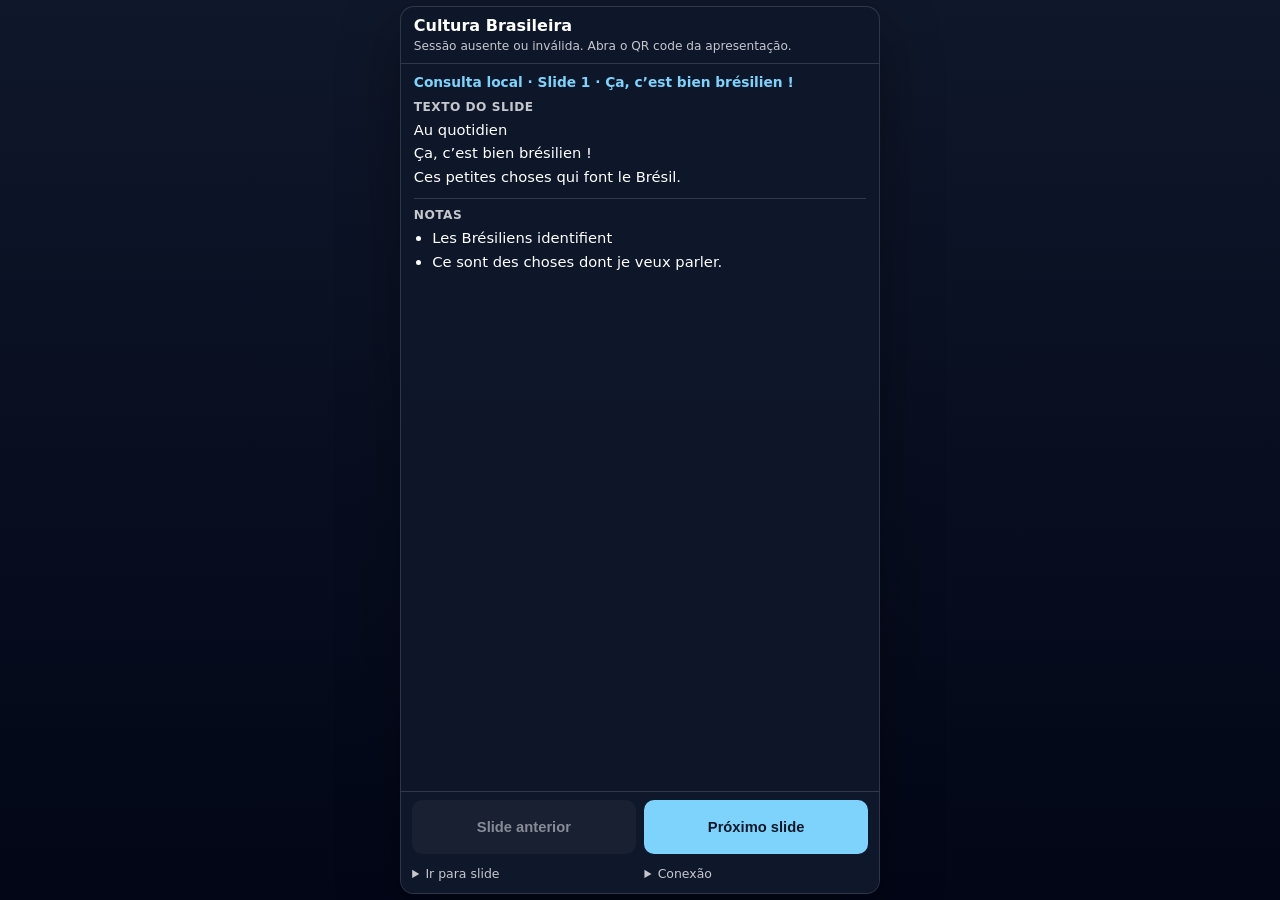
==== commit 1375b38e: "Allow local slide note navigation when remote disconnects" ====
--- a/remote.html
+++ b/remote.html
@@ -51,6 +51,6 @@
     </main>
 
     <script src="vendor/peerjs.min.js"></script>
-    <script src="app.js?v=20261117-compact-remote"></script>
+    <script src="app.js?v=20261117-offline-notes"></script>
   </body>
 </html>
